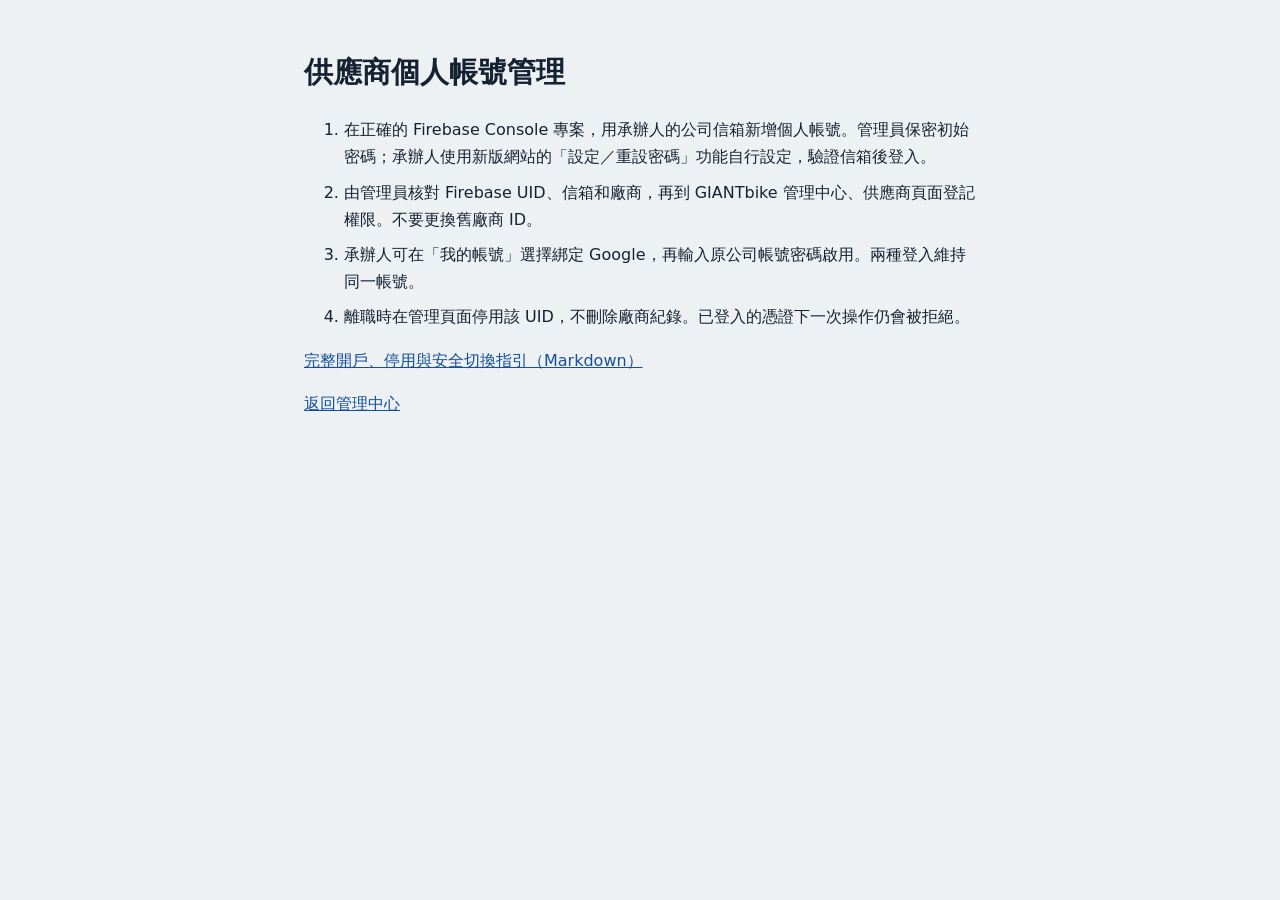
==== ops/account-guide.html @ 3d68888f "Use managed supplier accounts on GIANTbike" ====
<!doctype html>
<html lang="zh-Hant">
<meta charset="utf-8"><meta name="viewport" content="width=device-width, initial-scale=1">
<title>GIANTbike｜供應商開戶指引</title>
<style>body{max-width:42rem;margin:3rem auto;padding:0 1rem;font:16px/1.7 system-ui,sans-serif;color:#152232;background:#eef1f4}h1{font-size:1.8rem}li+li{margin-top:.5rem}a{color:#134f9a}</style>
<h1>供應商個人帳號管理</h1>
<ol>
<li>在正確的 Firebase Console 專案，用承辦人的公司信箱新增個人帳號。管理員保密初始密碼；承辦人使用新版網站的「設定／重設密碼」功能自行設定，驗證信箱後登入。</li>
<li>由管理員核對 Firebase UID、信箱和廠商，再到 GIANTbike 管理中心、供應商頁面登記權限。不要更換舊廠商 ID。</li>
<li>承辦人可在「我的帳號」選擇綁定 Google，再輸入原公司帳號密碼啟用。兩種登入維持同一帳號。</li>
<li>離職時在管理頁面停用該 UID，不刪除廠商紀錄。已登入的憑證下一次操作仍會被拒絕。</li>
</ol>
<p><a href="README.md">完整開戶、停用與安全切換指引（Markdown）</a></p>
<p><a href="../#/manage">返回管理中心</a></p>
</html>
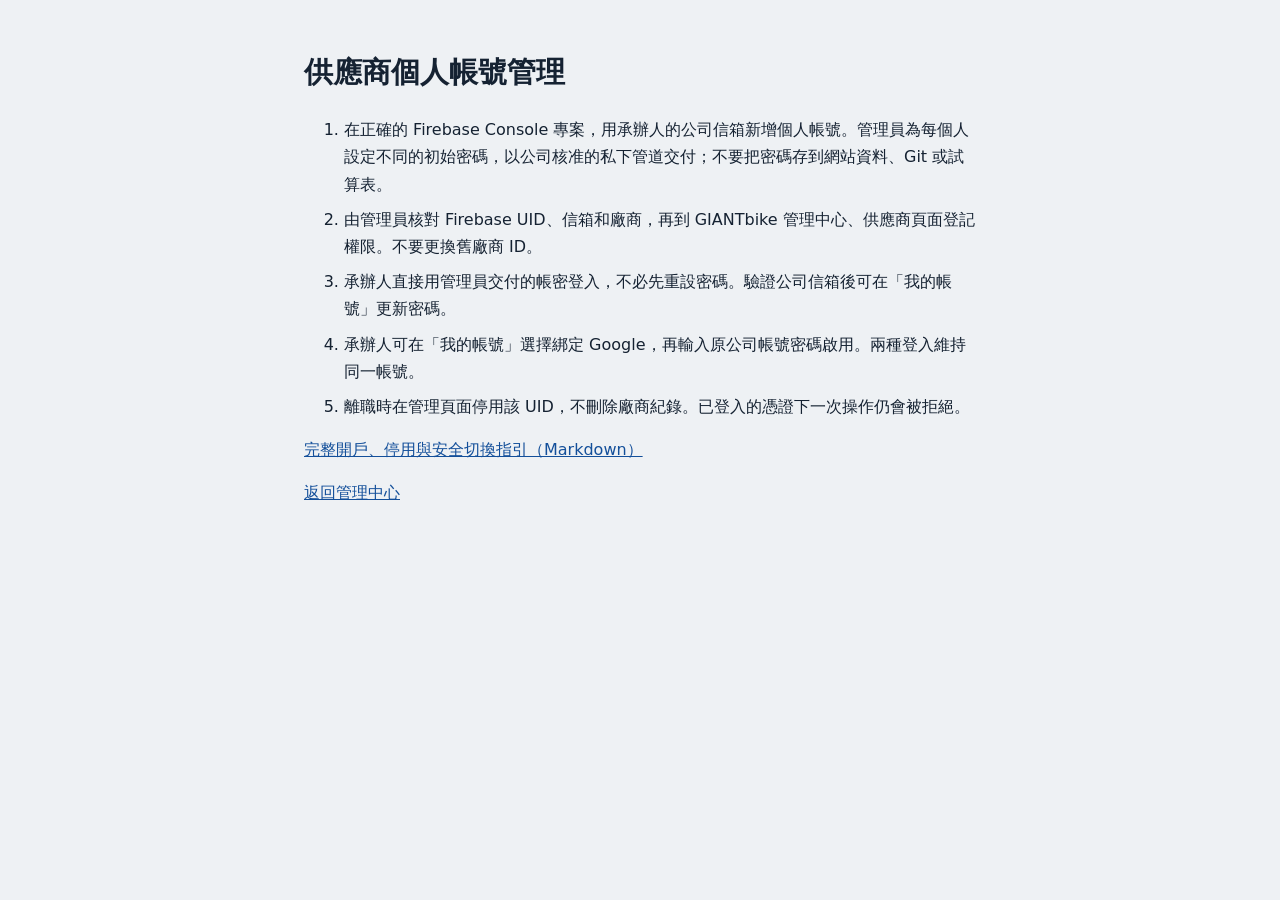
==== commit 4340e58a: "Restore admin-issued supplier passwords and prepare assigned catalog-only login" ====
--- a/ops/account-guide.html
+++ b/ops/account-guide.html
@@ -5,8 +5,9 @@
 <style>body{max-width:42rem;margin:3rem auto;padding:0 1rem;font:16px/1.7 system-ui,sans-serif;color:#152232;background:#eef1f4}h1{font-size:1.8rem}li+li{margin-top:.5rem}a{color:#134f9a}</style>
 <h1>供應商個人帳號管理</h1>
 <ol>
-<li>在正確的 Firebase Console 專案，用承辦人的公司信箱新增個人帳號。管理員保密初始密碼；承辦人使用新版網站的「設定／重設密碼」功能自行設定，驗證信箱後登入。</li>
+<li>在正確的 Firebase Console 專案，用承辦人的公司信箱新增個人帳號。管理員為每個人設定不同的初始密碼，以公司核准的私下管道交付；不要把密碼存到網站資料、Git 或試算表。</li>
 <li>由管理員核對 Firebase UID、信箱和廠商，再到 GIANTbike 管理中心、供應商頁面登記權限。不要更換舊廠商 ID。</li>
+<li>承辦人直接用管理員交付的帳密登入，不必先重設密碼。驗證公司信箱後可在「我的帳號」更新密碼。</li>
 <li>承辦人可在「我的帳號」選擇綁定 Google，再輸入原公司帳號密碼啟用。兩種登入維持同一帳號。</li>
 <li>離職時在管理頁面停用該 UID，不刪除廠商紀錄。已登入的憑證下一次操作仍會被拒絕。</li>
 </ol>
